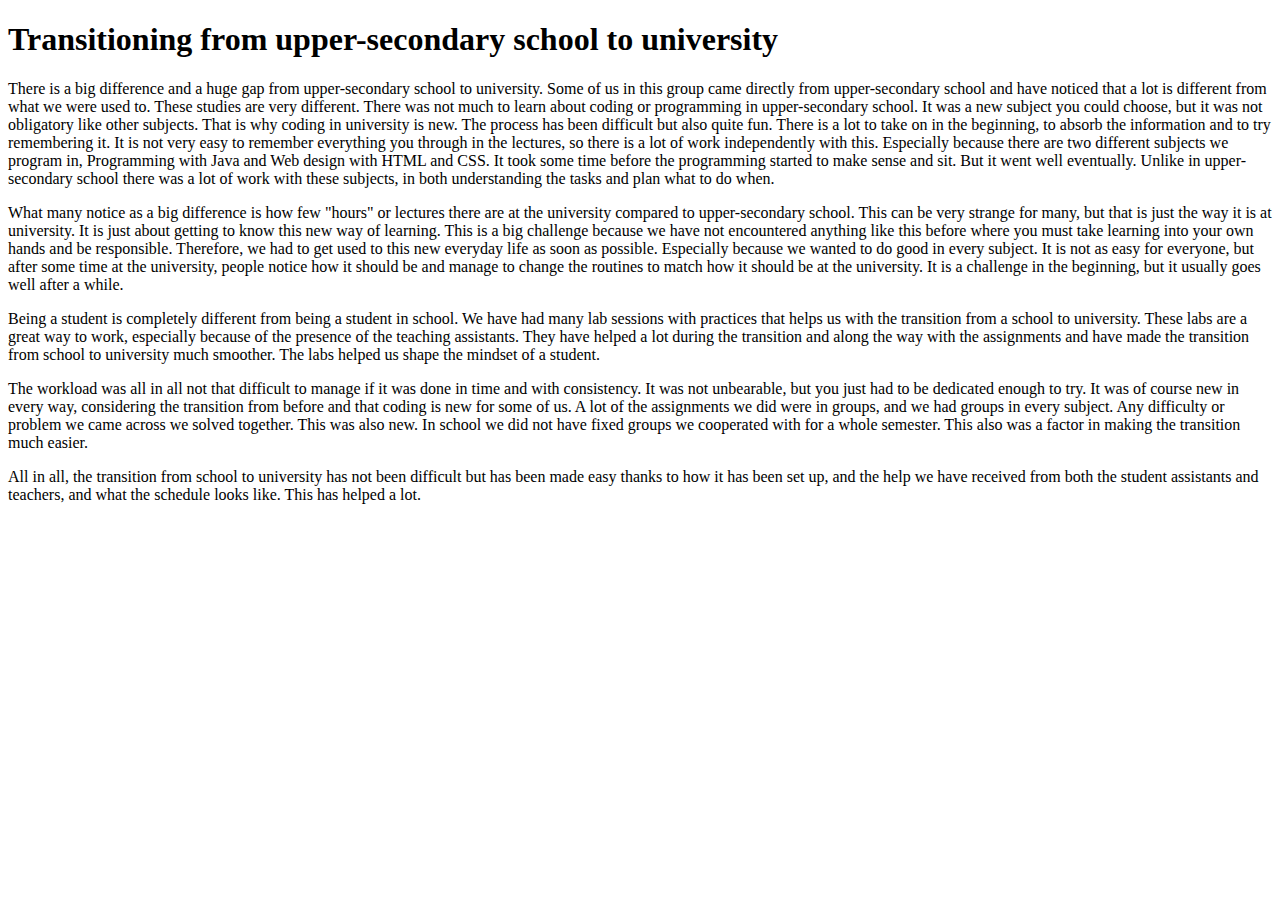
==== page2.html @ 6aae3585 "Initial commit" ====
<!DOCTYPE html>
<html lang="en">
<head>
    <meta charset="UTF-8">
    <meta http-equiv="X-UA-Compatible" content="IE=edge">
    <meta name="viewport" content="width=device-width, initial-scale=1.0">
    <title>Learning to code!</title>
</head>
<body>
    <h1>Transitioning from upper-secondary school to university</h1>
    <p>There is a big difference and a huge gap from upper-secondary school to university. 
        Some of us in this group came directly from upper-secondary school and have noticed that a lot is different from what we were used to. 
        These studies are very different. There was not much to learn about coding or programming in upper-secondary school. 
        It was a new subject you could choose, but it was not obligatory like other subjects. That is why coding in university is new. 
        The process has been difficult but also quite fun. 
        There is a lot to take on in the beginning, to absorb the information and to try remembering it. 
        It is not very easy to remember everything you through in the lectures, so there is a lot of work independently with this. 
        Especially because there are two different subjects we program in, Programming with Java and Web design with HTML and CSS. 
        It took some time before the programming started to make sense and sit. But it went well eventually. 
        Unlike in upper-secondary school there was a lot of work with these subjects, in both understanding the tasks and plan what to do when. 
    </p>

    <p>
        What many notice as a big difference is how few "hours" or lectures there are at the university compared to upper-secondary school. 
        This can be very strange for many, but that is just the way it is at university. It is just about getting to know this new way of learning. 
        This is a big challenge because we have not encountered anything like this before where you must take learning into your own hands and be responsible. 
        Therefore, we had to get used to this new everyday life as soon as possible. Especially because we wanted to do good in every subject. 
        It is not as easy for everyone, but after some time at the university, people notice how it should be and manage to change the routines to match how it should be at the university. 
        It is a challenge in the beginning, but it usually goes well after a while.
    </p>

    <p>Being a student is completely different from being a student in school. 
        We have had many lab sessions with practices that helps us with the transition from a school to university. 
        These labs are a great way to work, especially because of the presence of the teaching assistants. 
        They have helped a lot during the transition and along the way with the assignments and have made the transition from school to university much smoother. 
        The labs helped us shape the mindset of a student. 
    </p>

    <p>
        The workload was all in all not that difficult to manage if it was done in time and with consistency. 
        It was not unbearable, but you just had to be dedicated enough to try. 
        It was of course new in every way, considering the transition from before and that coding is new for some of us. 
        A lot of the assignments we did were in groups, and we had groups in every subject. Any difficulty or problem we came across we solved together. 
        This was also new. In school we did not have fixed groups we cooperated with for a whole semester. This also was a factor in making the transition much easier. 
    </p>

    <p>All in all, the transition from school to university has not been difficult but has been made easy thanks to how it has been set up, 
        and the help we have received from both the student assistants and teachers, and what the schedule looks like. This has helped a lot.
    </p>
</body>
</html>
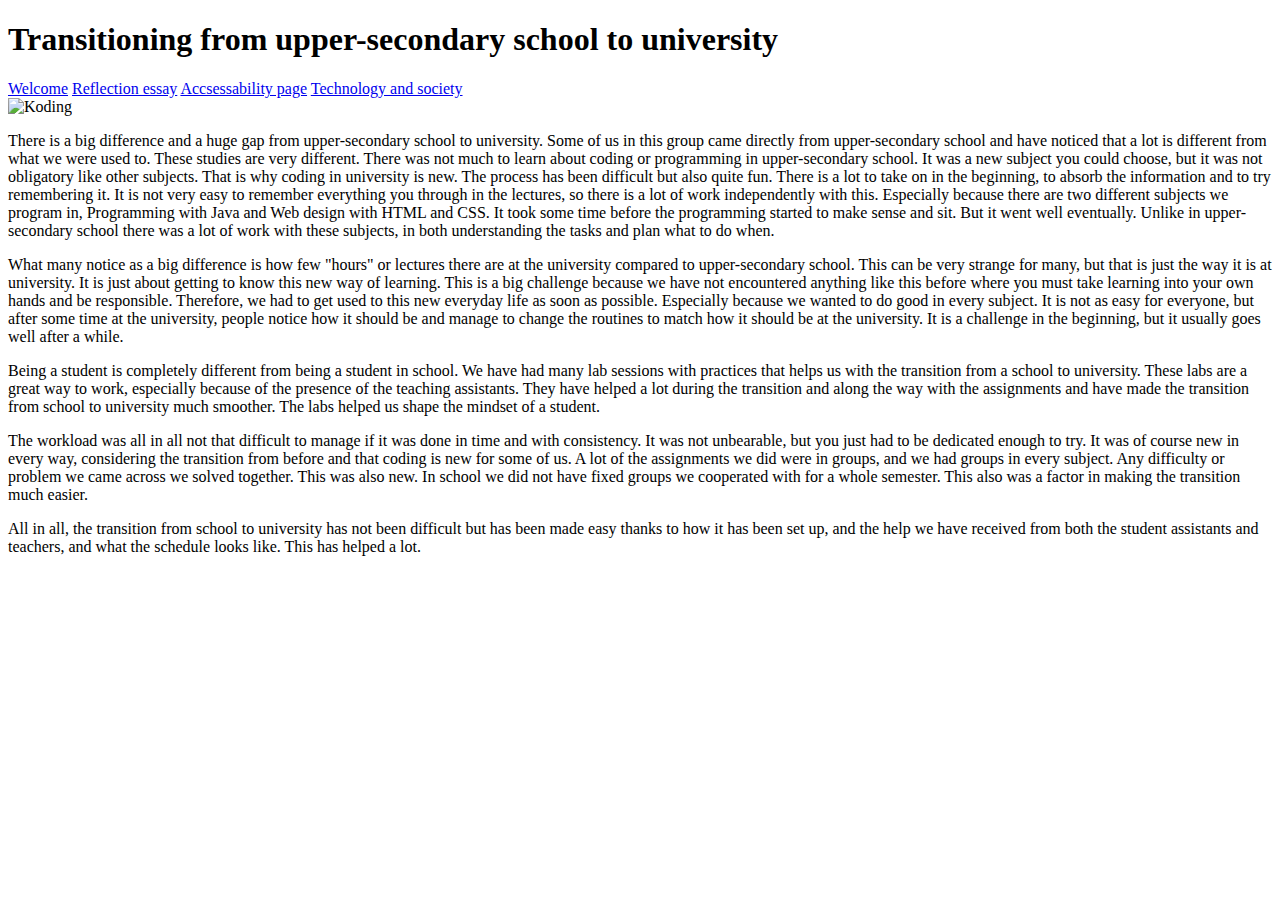
==== commit 86d2bc1b: "Endringer i filer" ====
--- a/page2.html
+++ b/page2.html
@@ -4,10 +4,20 @@
     <meta charset="UTF-8">
     <meta http-equiv="X-UA-Compatible" content="IE=edge">
     <meta name="viewport" content="width=device-width, initial-scale=1.0">
+    <link rel="stylesheet" href="css/csssheet.css">
     <title>Learning to code!</title>
 </head>
 <body>
     <h1>Transitioning from upper-secondary school to university</h1>
+
+    <div class="navbar">
+        <a href="index.html">Welcome</a>
+        <a class="active" href="page2.html">Reflection essay</a>
+        <a href="page3.html">Accsessability page</a>
+        <a href="page4.html">Technology and society</a>
+    </div>
+    <img src="Koding.jpg" alt="Koding">
+
     <p>There is a big difference and a huge gap from upper-secondary school to university. 
         Some of us in this group came directly from upper-secondary school and have noticed that a lot is different from what we were used to. 
         These studies are very different. There was not much to learn about coding or programming in upper-secondary school. 
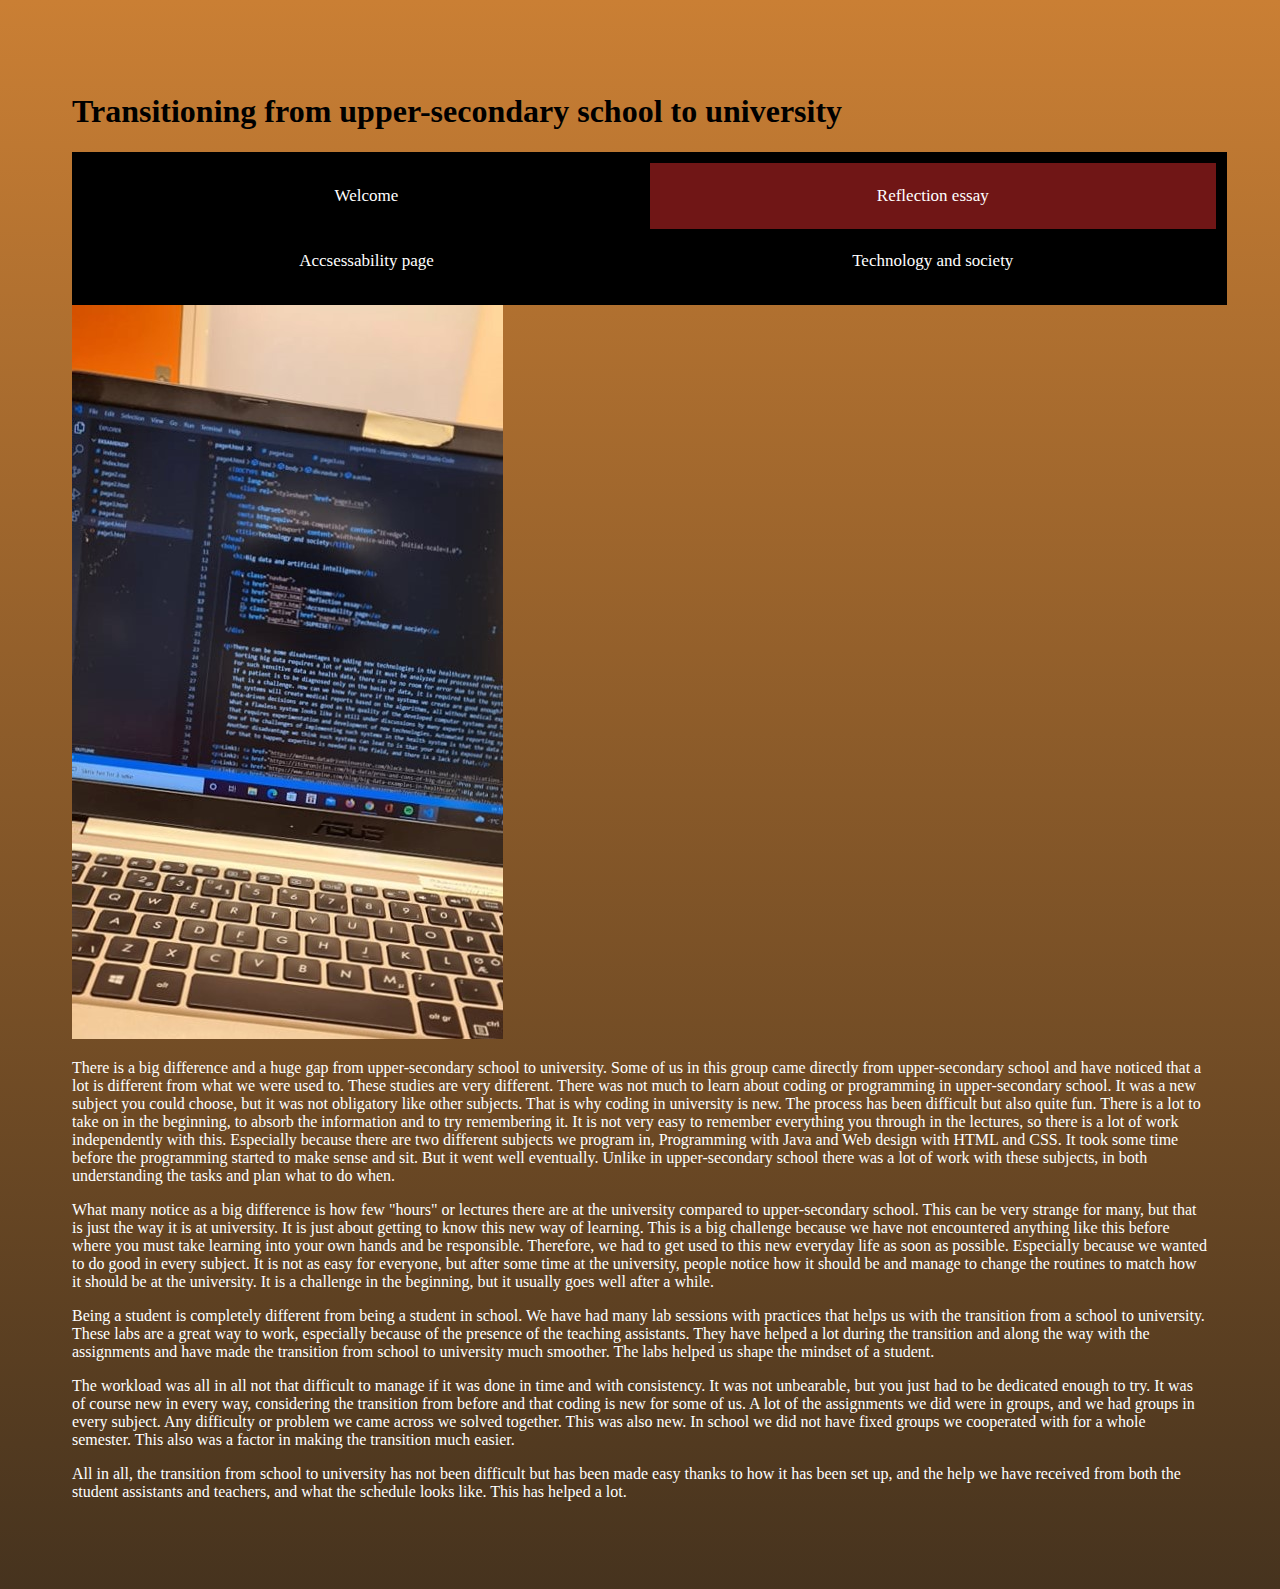
==== commit d923c14d: "Fiksa" ====
--- a/page2.html
+++ b/page2.html
@@ -16,7 +16,7 @@
         <a href="page3.html">Accsessability page</a>
         <a href="page4.html">Technology and society</a>
     </div>
-    <img src="Koding.jpg" alt="Koding">
+    <img src="media/Koding.jpg" alt="Koding">
 
     <p>There is a big difference and a huge gap from upper-secondary school to university. 
         Some of us in this group came directly from upper-secondary school and have noticed that a lot is different from what we were used to. 
--- a/css/csssheet.css
+++ b/css/csssheet.css
@@ -0,0 +1,52 @@
+@media only screen and (max-width: 600px) {
+    .h1{
+      size: 10%;
+    }
+  }
+  
+  
+  body{
+    background-image:
+      linear-gradient(rgb(202, 127, 52),rgb(70, 51, 30));
+   padding: 5%;
+      color: rgb(255, 255, 255);
+    
+    }
+  
+    h1{
+      color: #000;
+    }
+    
+    
+    .navbar {
+      width: 99.7%;
+      background-color: #000; 
+      color: chartreuse;
+      overflow: auto;
+      padding: 1%; 
+      border: 1%;
+      border-color: rgb(255, 16, 16);
+  
+  }
+    
+    .navbar a {
+      float: left;
+      padding: 2%;
+      color: rgb(255, 255, 255);
+      text-decoration: none;
+      font-size: 17px;
+      width: 46%;   
+      text-align: center; 
+       @media only screen and (max width: 700px)
+        { 
+            width: 0.1%;
+      text-align: center;
+      }
+      
+  
+    }
+  
+  
+    .navbar a.active {
+      background-color: rgb(112, 22, 22);
+    }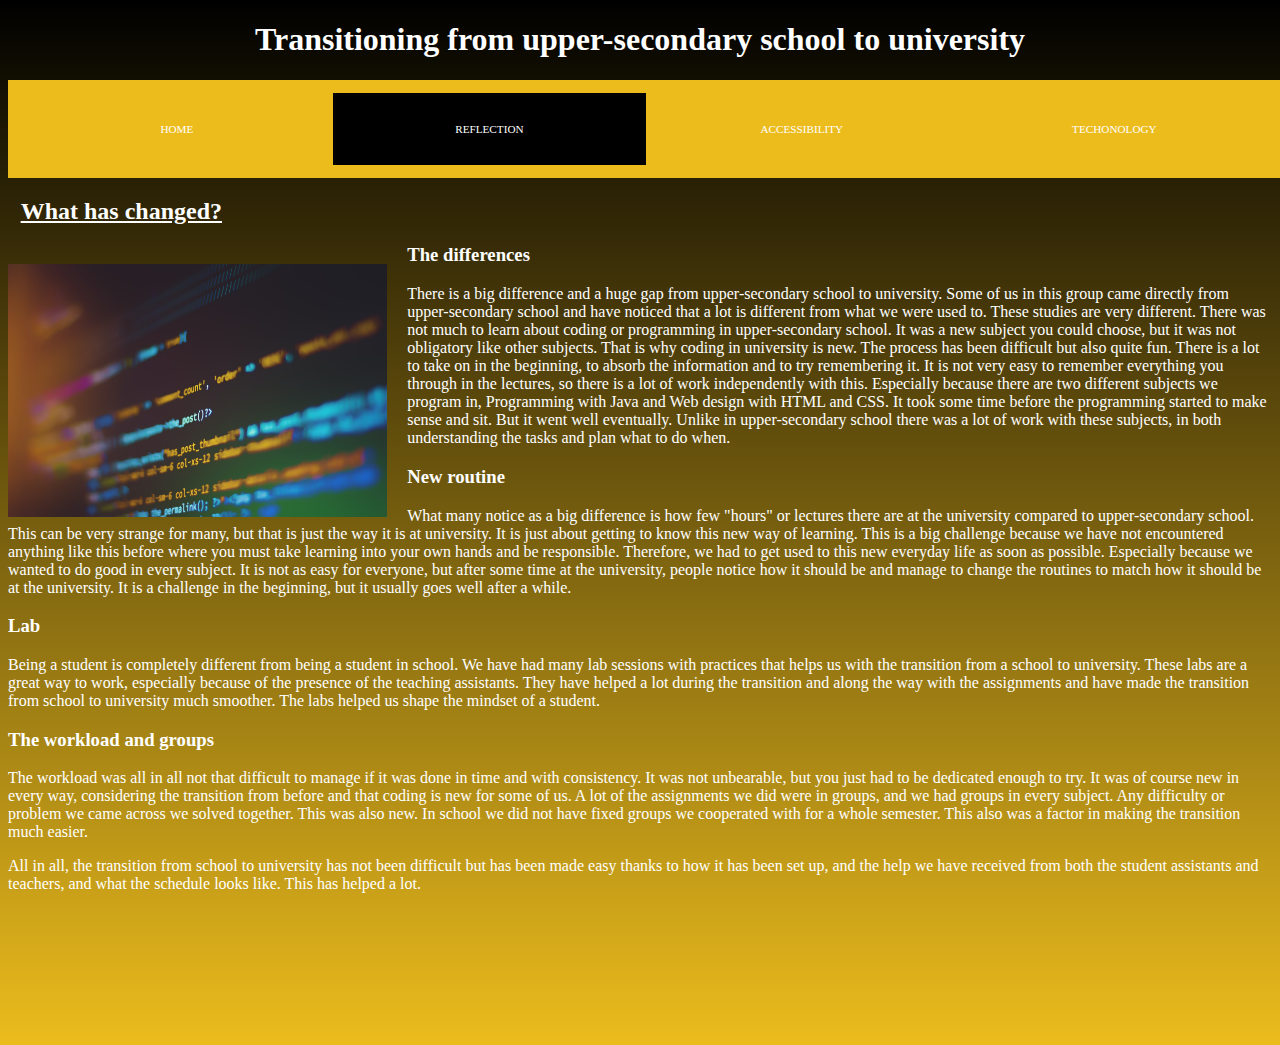
==== commit 081dbe6f: "Changes" ====
--- a/page2.html
+++ b/page2.html
@@ -11,12 +11,16 @@
     <h1>Transitioning from upper-secondary school to university</h1>
 
     <div class="navbar">
-        <a href="index.html">Welcome</a>
-        <a class="active" href="page2.html">Reflection essay</a>
-        <a href="page3.html">Accsessability page</a>
-        <a href="page4.html">Technology and society</a>
+        <a href="index.html">HOME</a>
+        <a class="active" href="page2.html">REFLECTION</a>
+        <a href="page3.html">ACCESSIBILITY</a>
+        <a href="page4.html">TECHONOLOGY</a>
     </div>
-    <img src="media/Koding.jpg" alt="Koding">
+
+    <h2 style="text-decoration: underline;" class="page2heading">What has changed?</h2>
+    <img src="media/code.jpg" alt="Koding" class="kodebilde">
+
+    <h3>The differences</h3>
 
     <p>There is a big difference and a huge gap from upper-secondary school to university. 
         Some of us in this group came directly from upper-secondary school and have noticed that a lot is different from what we were used to. 
@@ -29,7 +33,8 @@
         It took some time before the programming started to make sense and sit. But it went well eventually. 
         Unlike in upper-secondary school there was a lot of work with these subjects, in both understanding the tasks and plan what to do when. 
     </p>
-
+    
+    <h3>New routine</h3>
     <p>
         What many notice as a big difference is how few "hours" or lectures there are at the university compared to upper-secondary school. 
         This can be very strange for many, but that is just the way it is at university. It is just about getting to know this new way of learning. 
@@ -39,13 +44,15 @@
         It is a challenge in the beginning, but it usually goes well after a while.
     </p>
 
+    <h3>Lab</h3>
     <p>Being a student is completely different from being a student in school. 
         We have had many lab sessions with practices that helps us with the transition from a school to university. 
         These labs are a great way to work, especially because of the presence of the teaching assistants. 
         They have helped a lot during the transition and along the way with the assignments and have made the transition from school to university much smoother. 
         The labs helped us shape the mindset of a student. 
     </p>
-
+    
+    <h3>The workload and groups</h3>
     <p>
         The workload was all in all not that difficult to manage if it was done in time and with consistency. 
         It was not unbearable, but you just had to be dedicated enough to try. 
--- a/css/csssheet.css
+++ b/css/csssheet.css
@@ -1,52 +1,50 @@
-@media only screen and (max-width: 600px) {
-    .h1{
-      size: 10%;
-    }
+body{
+  background-image:
+    linear-gradient(rgb(0, 0, 0),rgb(236, 188, 29));
+    padding-bottom: 10%;
+    color: rgb(255, 255, 255);
+  }
+
+  h1{
+    color:rgb(255, 255, 255);
+    text-align: center;
+    font-family: 'Times New Roman', Times, serif;
   }
   
-  
-  body{
-    background-image:
-      linear-gradient(rgb(202, 127, 52),rgb(70, 51, 30));
-   padding: 5%;
-      color: rgb(255, 255, 255);
-    
+  .navbar {
+    width: 99.7%;
+    background-color: rgb(236, 188, 29); 
+    overflow: auto;
+    padding: 1%; 
+    border: 1%;
+  }
+
+  .navbar a.active {
+    background-color: rgb(0, 0, 0);
+  } 
+
+  .navbar a {
+    float: left;
+    padding: 2.4%;
+    color: rgb(255, 255, 255);
+    text-decoration: none;
+    width: 20%;
+    text-align: center; 
+    font-size: 70%;
+  }
+  .kodebilde{
+    float: left;
+    width: 30%;
+    padding-right: 20px;
+    padding-top: 20px;
     }
-  
-    h1{
-      color: #000;
+
+  .page2heading{
+    padding-left: 1%;
     }
-    
-    
-    .navbar {
-      width: 99.7%;
-      background-color: #000; 
-      color: chartreuse;
-      overflow: auto;
-      padding: 1%; 
-      border: 1%;
-      border-color: rgb(255, 16, 16);
-  
-  }
-    
-    .navbar a {
-      float: left;
-      padding: 2%;
-      color: rgb(255, 255, 255);
-      text-decoration: none;
-      font-size: 17px;
-      width: 46%;   
-      text-align: center; 
-       @media only screen and (max width: 700px)
-        { 
-            width: 0.1%;
-      text-align: center;
-      }
-      
-  
-    }
-  
-  
-    .navbar a.active {
-      background-color: rgb(112, 22, 22);
+
+    .robot{
+      float: right;
+      width: 40%;
+      padding-right: 5%;
     }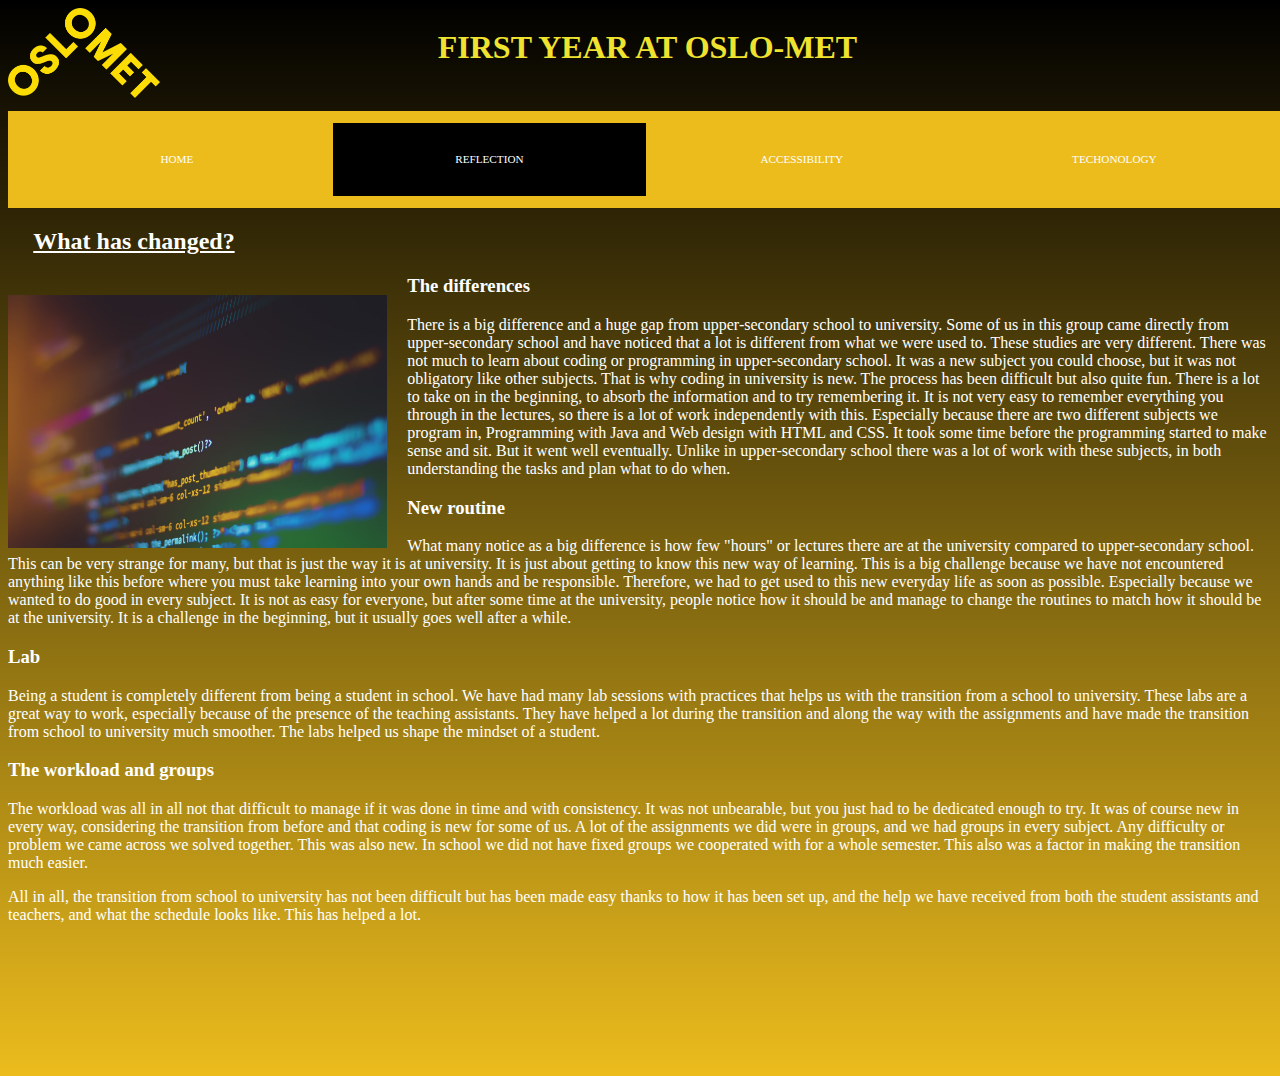
==== commit a319554b: "MAsse oppdateringer" ====
--- a/page2.html
+++ b/page2.html
@@ -8,7 +8,10 @@
     <title>Learning to code!</title>
 </head>
 <body>
-    <h1>Transitioning from upper-secondary school to university</h1>
+    <div class="header">
+        <img src="media/logo.png" class="logo" alt="Logo">
+        <h1 class="heading">FIRST YEAR AT OSLO-MET</h1>
+    </div>
 
     <div class="navbar">
         <a href="index.html">HOME</a>
--- a/css/csssheet.css
+++ b/css/csssheet.css
@@ -10,13 +10,23 @@
     text-align: center;
     font-family: 'Times New Roman', Times, serif;
   }
+
+  .logo{
+    float: left;
+    width: 12%;
+    padding-bottom: 1%;
+}
+ .heading{
+   float: left;
+   padding-left: 22%;
+   color: rgb(240, 227, 47);
+ }
   
   .navbar {
     width: 99.7%;
     background-color: rgb(236, 188, 29); 
     overflow: auto;
-    padding: 1%; 
-    border: 1%;
+    padding: 1%;
   }
 
   .navbar a.active {
@@ -32,6 +42,20 @@
     text-align: center; 
     font-size: 70%;
   }
+
+  .contentpage1{
+    text-align: center;
+    padding-bottom: 3%;
+  }
+
+  .oslomet{
+    padding-bottom: 30%;
+    display: block;
+    margin-left: auto;
+    margin-right: auto;
+    width: 40%;
+  }
+
   .kodebilde{
     float: left;
     width: 30%;
@@ -40,8 +64,37 @@
     }
 
   .page2heading{
-    padding-left: 1%;
+    padding-left: 2%;
     }
+
+  .css{
+    width: 48%;
+    float: left;
+    display: inline;
+    padding-bottom: 2%;
+  }
+
+  .cssfault{
+    width: 49%;
+    padding-left: 2.5%;
+    float: right;
+    display: inline;
+    padding-bottom: 3%;
+  }
+
+  .htmlerrors{
+    width: 50%;
+    float: left;
+    display: inline;
+    padding-bottom: 2%; 
+  }
+
+  .htmlnoerrors{
+    width: 49%;
+    float: right;
+    display: inline;
+    padding-bottom: 11% ;
+  }
 
     .robot{
       float: right;
